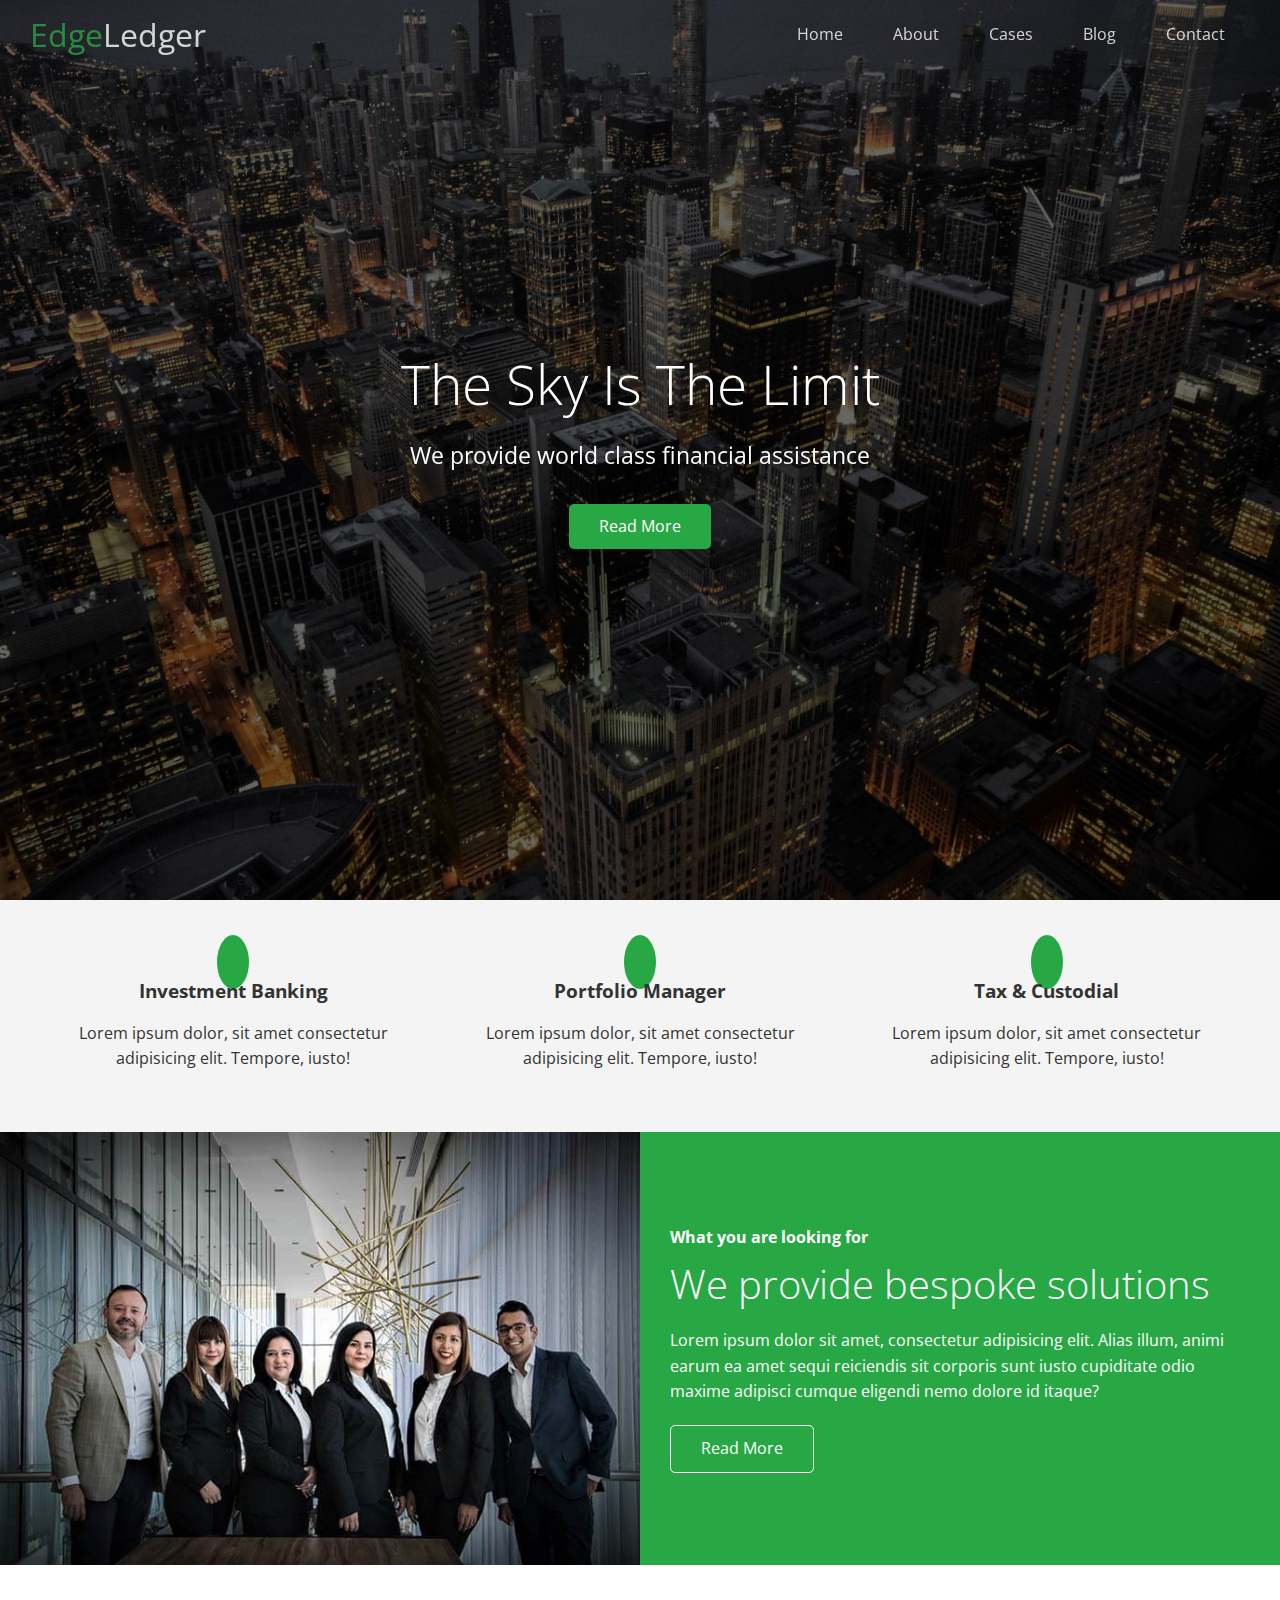
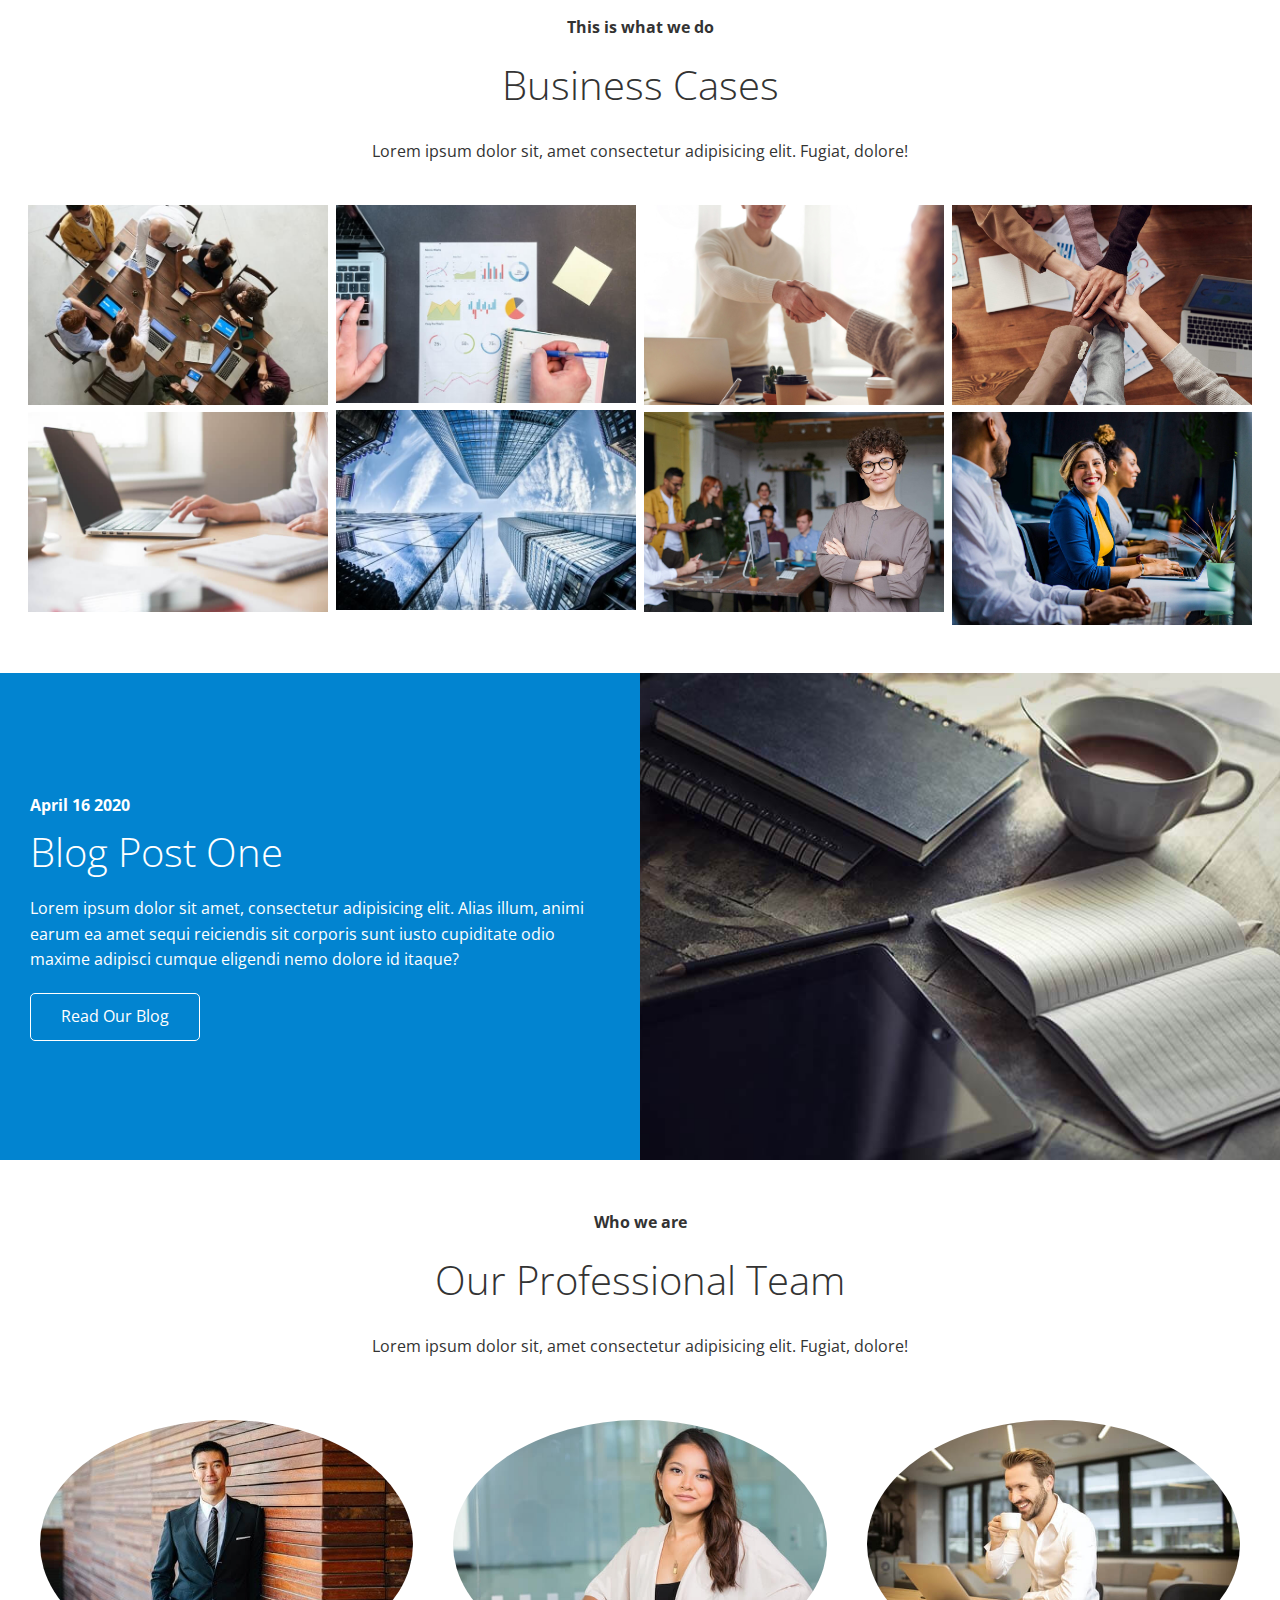
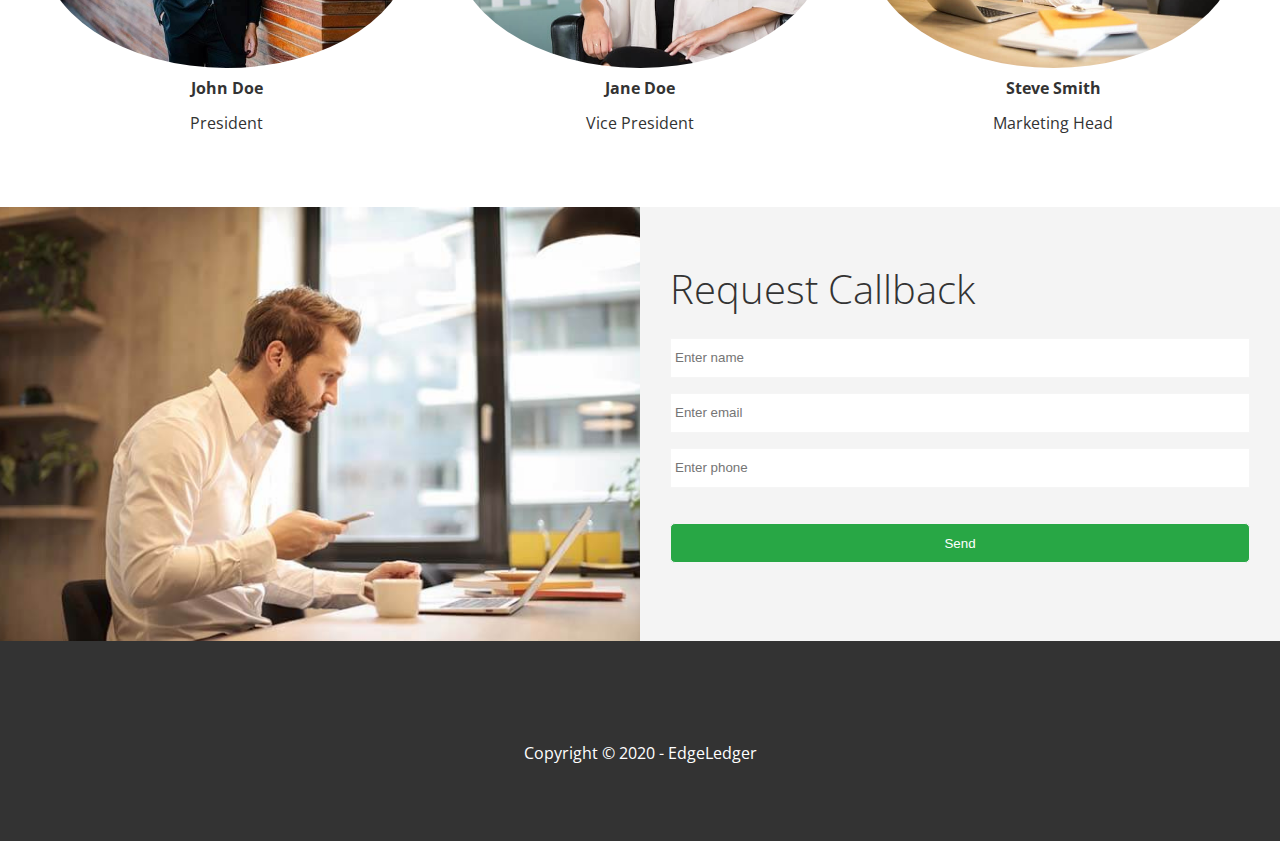
==== index.html @ 9c53c8dc "Initial commit" ====
<!DOCTYPE html>
<html lang="en">
  <head>
    <meta charset="UTF-8" />
    <meta name="viewport" content="width=device-width, initial-scale=1.0" />
    <link rel="shortcut icon" type="image/x-icon" href="/favicon.ico" />
    <link
      rel="stylesheet"
      href="https://cdnjs.cloudflare.com/ajax/libs/font-awesome/5.13.0/css/all.min.css"
      integrity="sha256-h20CPZ0QyXlBuAw7A+KluUYx/3pK+c7lYEpqLTlxjYQ="
      crossorigin="anonymous"
    />
    <link rel="stylesheet" href="css/lightbox.min.css" />
    <link rel="stylesheet" href="css/utilities.css" />
    <link rel="stylesheet" href="css/style.css" />
    <title>Welcome To EdgeLedger</title>
  </head>
  <body id="home">
    <header class="hero">
      <div id="navbar" class="navbar top">
        <h1 class="logo">
          <span class="text-primary"><i class="fas fa-book-open"></i> Edge</span
          >Ledger
        </h1>
        <nav>
          <ul>
            <li><a href="#home">Home</a></li>
            <li><a href="#about">About</a></li>
            <li><a href="#cases">Cases</a></li>
            <li><a href="#blog">Blog</a></li>
            <li><a href="#contact">Contact</a></li>
          </ul>
        </nav>
      </div>

      <div class="content">
        <h1>The Sky Is The Limit</h1>
        <p>We provide world class financial assistance</p>
        <a href="#about" class="btn"
          ><i class="fas fa-chevron-right"></i> Read More</a
        >
      </div>
    </header>

    <main>
      <!-- About: Icons -->
      <section id="about" class="icons bg-light">
        <div class="flex-items">
          <div>
            <i class="fas fa-university fa-2x"></i>
            <div>
              <h3>Investment Banking</h3>
              <p>
                Lorem ipsum dolor, sit amet consectetur adipisicing elit.
                Tempore, iusto!
              </p>
            </div>
          </div>
          <div>
            <i class="fas fa-book-reader fa-2x"></i>
            <div>
              <h3>Portfolio Manager</h3>
              <p>
                Lorem ipsum dolor, sit amet consectetur adipisicing elit.
                Tempore, iusto!
              </p>
            </div>
          </div>
          <div>
            <i class="fas fa-pencil-alt fa-2x"></i>
            <div>
              <h3>Tax & Custodial</h3>
              <p>
                Lorem ipsum dolor, sit amet consectetur adipisicing elit.
                Tempore, iusto!
              </p>
            </div>
          </div>
        </div>
      </section>

      <!-- About:Solutions -->
      <section class="solutions flex-columns">
        <div class="row">
          <div class="column">
            <div class="column-1">
              <img src="images/home/people.jpg" alt="" />
            </div>
          </div>
          <div class="column">
            <div class="column-2 bg-primary">
              <h4>What you are looking for</h4>
              <h2>We provide bespoke solutions</h2>
              <p>
                Lorem ipsum dolor sit amet, consectetur adipisicing elit. Alias
                illum, animi earum ea amet sequi reiciendis sit corporis sunt
                iusto cupiditate odio maxime adipisci cumque eligendi nemo
                dolore id itaque?
              </p>
              <a href="#" class="btn btn-outline">
                <i class="fas fa-chevron"></i>
                Read More
              </a>
            </div>
          </div>
        </div>
      </section>

      <!-- Cases -->
      <section id="cases" class="cases flex-grid section-padding">
        <header class="section-header">
          <h4>This is what we do</h4>
          <h2>Business Cases</h2>
          <p>
            Lorem ipsum dolor sit, amet consectetur adipisicing elit. Fugiat,
            dolore!
          </p>
        </header>
        <div class="row">
          <div class="column">
            <a
              href="images/cases/cases1.jpg"
              data-lightbox="cases"
              data-title="Lorem ipsum dolor sit, amet consectetur adipisicing elit. Fugiat,
              dolore!"
            >
              <img src="images/cases/cases1.jpg" alt="" />
            </a>
            <a
              href="images/cases/cases2.jpg"
              data-lightbox="cases"
              data-title="Lorem ipsum dolor sit, amet consectetur adipisicing elit. Fugiat,
              dolore!"
            >
              <img src="images/cases/cases2.jpg" alt="" />
            </a>
          </div>
          <div class="column">
            <a
              href="images/cases/cases3.jpg"
              data-lightbox="cases"
              data-title="Lorem ipsum dolor sit, amet consectetur adipisicing elit. Fugiat,
            dolore!"
            >
              <img src="images/cases/cases3.jpg" alt="" />
            </a>
            <a
              href="images/cases/cases4.jpg"
              data-lightbox="cases"
              data-title="Lorem ipsum dolor sit, amet consectetur adipisicing elit. Fugiat,
              dolore!"
            >
              <img src="images/cases/cases4.jpg" alt="" />
            </a>
          </div>
          <div class="column">
            <a
              href="images/cases/cases5.jpg"
              data-lightbox="cases"
              data-title="Lorem ipsum dolor sit, amet consectetur adipisicing elit. Fugiat,
            dolore!"
            >
              <img src="images/cases/cases5.jpg" alt="" />
            </a>
            <a
              href="images/cases/cases6.jpg"
              data-lightbox="cases"
              data-title="Lorem ipsum dolor sit, amet consectetur adipisicing elit. Fugiat,
              dolore!"
            >
              <img src="images/cases/cases6.jpg" alt="" />
            </a>
          </div>
          <div class="column">
            <a
              href="images/cases/cases7.jpg"
              data-lightbox="cases"
              data-title="Lorem ipsum dolor sit, amet consectetur adipisicing elit. Fugiat,
            dolore!"
            >
              <img src="images/cases/cases7.jpg" alt="" />
            </a>
            <a
              href="images/cases/cases8.jpg"
              data-lightbox="cases"
              data-title="Lorem ipsum dolor sit, amet consectetur adipisicing elit. Fugiat,
              dolore!"
            >
              <img src="images/cases/cases8.jpg" alt="" />
            </a>
          </div>
        </div>
      </section>

      <!-- Blog -->
      <section id="blog" class="blog flex-columns flex-reverse">
        <div class="row">
          <div class="column">
            <div class="column-1">
              <img src="images/home/blog.jpg" alt="" />
            </div>
          </div>
          <div class="column">
            <div class="column-2 bg-secondary">
              <h4>April 16 2020</h4>
              <h2>Blog Post One</h2>
              <p>
                Lorem ipsum dolor sit amet, consectetur adipisicing elit. Alias
                illum, animi earum ea amet sequi reiciendis sit corporis sunt
                iusto cupiditate odio maxime adipisci cumque eligendi nemo
                dolore id itaque?
              </p>
              <a href="blog.html" class="btn btn-outline">
                <i class="fas fa-chevron"></i>
                Read Our Blog
              </a>
            </div>
          </div>
        </div>
      </section>

      <!-- Team -->
      <section id="team" class="team section-padding">
        <header class="section-header">
          <h4>Who we are</h4>
          <h2>Our Professional Team</h2>
          <p>
            Lorem ipsum dolor sit, amet consectetur adipisicing elit. Fugiat,
            dolore!
          </p>
        </header>
        <div class="flex-items">
          <div>
            <img src="images/team/person1.jpg" alt="" />
            <h4>John Doe</h4>
            <p>President</p>
          </div>
          <div>
            <img src="images/team/person2.jpg" alt="" />
            <h4>Jane Doe</h4>
            <p>Vice President</p>
          </div>
          <div>
            <img src="images/team/person3.jpg" alt="" />
            <h4>Steve Smith</h4>
            <p>Marketing Head</p>
          </div>
        </div>
      </section>

      <!-- Contact -->
      <section id="contact" class="contact flex-columns">
        <div class="row">
          <div class="column">
            <div class="column-1">
              <img src="images/home/contact.jpg" alt="" />
            </div>
          </div>
          <div class="column">
            <div class="column-2 bg-light">
              <h2>Request Callback</h2>
              <form
                name="contact-form"
                class="callback-form"
                method="POST"
                data-netlify="true"
              >
                <div class="form-control">
                  <label for="name"></label>
                  <input
                    type="text"
                    name="name"
                    id="name"
                    placeholder="Enter name"
                  />
                </div>
                <div class="form-control">
                  <label for="email"></label>
                  <input
                    type="email"
                    name="email"
                    id="email"
                    placeholder="Enter email"
                  />
                </div>
                <div class="form-control">
                  <label for="phone"></label>
                  <input
                    type="text"
                    name="phone"
                    id="phone"
                    placeholder="Enter phone"
                  />
                </div>
                <input type="submit" value="Send" id="submit" class="btn" />
              </form>
            </div>
          </div>
        </div>
      </section>
    </main>

    <footer class="footer bg-dark">
      <div class="social">
        <a href="#"><i class="fab fa-facebook fa-2x"></i></a>
        <a href="#"><i class="fab fa-twitter fa-2x"></i></a>
        <a href="#"><i class="fab fa-youtube fa-2x"></i></a>
        <a href="#"><i class="fab fa-linkedin fa-2x"></i></a>
      </div>
      <p>Copyright &copy; 2020 - EdgeLedger</p>
    </footer>
    <script
      src="https://code.jquery.com/jquery-3.5.1.min.js"
      integrity="sha256-9/aliU8dGd2tb6OSsuzixeV4y/faTqgFtohetphbbj0="
      crossorigin="anonymous"
    ></script>
    <script src="./js/lightbox.min.js"></script>
    <script>
      const navbar = document.getElementById("navbar");
      let scrolled = false;
      window.onscroll = function () {
        if (window.pageYOffset > 100) {
          navbar.classList.remove("top");
          if (!scrolled) {
            navbar.style.transform = "translateY(-70px)";
          }
          setTimeout(function () {
            navbar.style.transform = "translateY(0)";
            scrolled = true;
          }, 200);
        } else {
          navbar.classList.add("top");
          scrolled = false;
        }
      };

      // Smooth Scrolling
      $("#navbar a, .btn").on("click", function (e) {
        if (this.hash !== "") {
          e.preventDefault();

          const hash = this.hash;

          $("html, body").animate(
            {
              scrollTop: $(hash).offset().top - 100,
            },
            800
          );
        }
      });
    </script>
  </body>
</html>
---- css/utilities.css ----
/* Text colors */
.text-primary {
  color: #28a745;
}

.text-secondary {
  color: #0284d0;
}

/* Button */
.btn {
  cursor: pointer;
  display: inline-block;
  padding: 10px 30px;
  color: #fff;
  background-color: #28a745;
  border: none;
  border-radius: 5px;
}

.btn:hover {
  opacity: 0.9;
}

.btn-primary, .bg-primary {
 background: #28a745;
 color: #fff;
}
.btn-secondary, .bg-secondary {
 background: #0284d0;
 color: #fff;
}
.btn-dark, .bg-dark {
 background: #333;
 color: #fff;
}
.btn-light, .bg-light {
 background: #f4f4f4;
 color: #333;
}

.btn-outline {
  background: transparent;
  border: 1px solid #fff;
}

/* Flex items */
.flex-items {
  display: flex;
  text-align: center;
  justify-content: center;
  text-align: center;
  height: 100%;
}

.flex-items > div {
  padding: 20px;
}

/* Flex columns */
.flex-columns.flex-reverse .row {
  flex-direction: row-reverse;
}

.flex-columns .row {
  display: flex;
  flex-direction: row;
  flex-wrap: wrap;
  width: 100%;
}

.flex-columns .column {
  display: flex;
  flex-direction: column;
  flex-basis: 100%;
  flex: 1;
}

.flex-columns .column .column-1,
.flex-columns .column .column-2 {
  height: 100%;
}

.flex-columns img {
  width: 100%;
  height: 100%;
  object-fit: cover;
}

.flex-columns .column-2 {
  display: flex;
  flex-direction: column;
  align-items: flex-start;
  justify-content: center;
  padding: 30px;
}

.flex-columns h2 {
  font-size: 40px;
  font-weight: 100;
}

.flex-columns h4 {
  margin-bottom: 10px;
}

.flex-columns p {
  margin: 20px 0;
}

/* Section header */
.section-header {
  padding: 30px;
  display: flex;
  flex-direction: column;
  align-items: center;
  justify-content: center;
  text-align: center;
}

.section-header h2 {
  font-size: 40px;
  margin: 20px 0;
}

.section-padding {
  padding: 20px 20px 40px;
}

/* Flex grid */
.flex-grid .row {
  display: flex;
  flex-wrap: wrap;
  padding: 0 4px;
}

.flex-grid .column {
  flex: 25%;
  max-width: 25%;
  padding: 0 4px;
}
---- css/style.css ----
@import url('https://fonts.googleapis.com/css2?family=Open+Sans:wght@300;400&display=swap');

* {
    box-sizing: border-box;
    padding: 0;
    margin: 0;
}

body {
    font-family: 'Open Sans', sans-serif;
    background: #fff;
    color: #333;
    line-height: 1.6;
}

ul {
    list-style: none;
}

a {
    color: #333;
    text-decoration: none;
}

h1, h2 {
    font-weight: 300;
    line-height: 1.2;
}

p {
    margin: 10px 0;
}

img {
    width: 100%;
}

/* Navbar */
.navbar {
    display: flex;
    align-items: center;
    justify-content: space-between;
    background-color: #333;
    color: #fff;
    opacity: 0.8;
    width: 100%;
    height: 70px;
    position: fixed;
    top: 0px;
    padding: 0 30px;
    transition: 0.5s;
    transition: 0.5s;
}

.navbar.top {
    background: transparent;
}

.navbar a {
    color: #fff;
    padding: 10px 20px;
    margin: 0 5px;
}

.navbar a:hover {
    border-bottom: #28a745 2px solid;
}

.navbar ul {
    display: flex;
}

.navbar .logo {
    font-weight: 400;
}

/* Header */
.hero {
    background: url('../images/home/showcase.jpg') no-repeat center center/cover;
    height: 100vh;
    position: relative;
    color: #fff;
}

.hero.blog{
    background: url('../images/blog/blog.jpg') no-repeat center center/cover;
    height:30vh
}

.hero .content {
    display: flex;
    flex-direction: column;
    align-items: center;
    justify-content: center;
    text-align: center;
    height: 100%;
    padding: 0 20px;
}

.hero .content h1 {
    font-size: 55px;
}

.hero .content p {
    font-size: 23px;
    max-width: 600px;
    margin: 20px 0 30px;
}

.hero::before {
    content: '';
    position: absolute;
    top: 0;
    left: 0;
    width: 100%;
    height: 100%;
    background: rgba(0,0,0,0.6);
}

.hero * {
    z-index: 10;
}

.hero.blog {
    background: url('../images/home/blog.jpg') no-repeat center center/cover;
    height: 30vh;
}

/* Icons */
.icons {
    padding: 30px;
}

.icons h3 {
    font-weight: bold;
    margin-bottom: 15px;
}

.icons i {
    background-color: #28a745;
    color: #fff;
    padding: 1rem;
    border-radius: 50%;
    margin-bottom: 15px;
}

.cases img:hover {
    opacity: 0.7;
}

.team img {
    border-radius: 50%;
}

/* Callback form */
.callback-form {
    width: 100%;
    padding: 20px 0;
}

.callback-form label {
    display: block;
    margin-bottom: 5px;
}

.callback-form .form-control {
    margin-bottom: 15px;
}

.callback-form input {
    width: 100%;
    padding: 4px;
    height: 40px;
    border: #f5f5f5 1px solid;
}

.callback-form input:focus {
    outline-color: #28a745;
}

.callback-form .btn {
    padding: 12px 0;
    margin-top: 20px;
}

/* Post */
.post {
    padding: 50px 30px;
}

.post h2 {
    font-size: 40px;
    margin-bottom: 20px;
    padding-bottom: 10px;
    border-bottom: #ccc solid 1px;
}

.post .meta {
    margin-bottom: 30px;
}

.post img {
    width: 300px;
    border-radius: 50%;
    display: block;
    margin: 0 auto 30px;
}

/* Post */
.post{
    padding: 50px 30px;
}

.post h2{
  font-size: 40px;
  margin-bottom: 20px;
  padding-bottom: 10px;
  border-bottom: #ccc 1px solid;
}

/* Footer */
.footer {
    display: flex;
    flex-direction: column;
    align-items: center;
    justify-content: center;
    text-align: center;
    height: 200px;
}

.footer a {
    color: #fff;
}

.footer a:hover {
    color: #28a745;
}

.footer .social > * {
    margin-right: 30px;
}

/* Mobile */
@media(max-width: 768px) {
    .navbar {
        flex-direction: column;
        height: 120px;
        padding: 20px;
    }

    .navbar a {
        padding: 10px 10px;
        margin: 0 3px;
    }

    .flex-items {
        flex-direction: column;
    }

    .flex-columns .column, .flex-grid .column {
        flex: 100%;
        max-width: 100%;
    }

    .team img {
        width: 70%;
    }
}
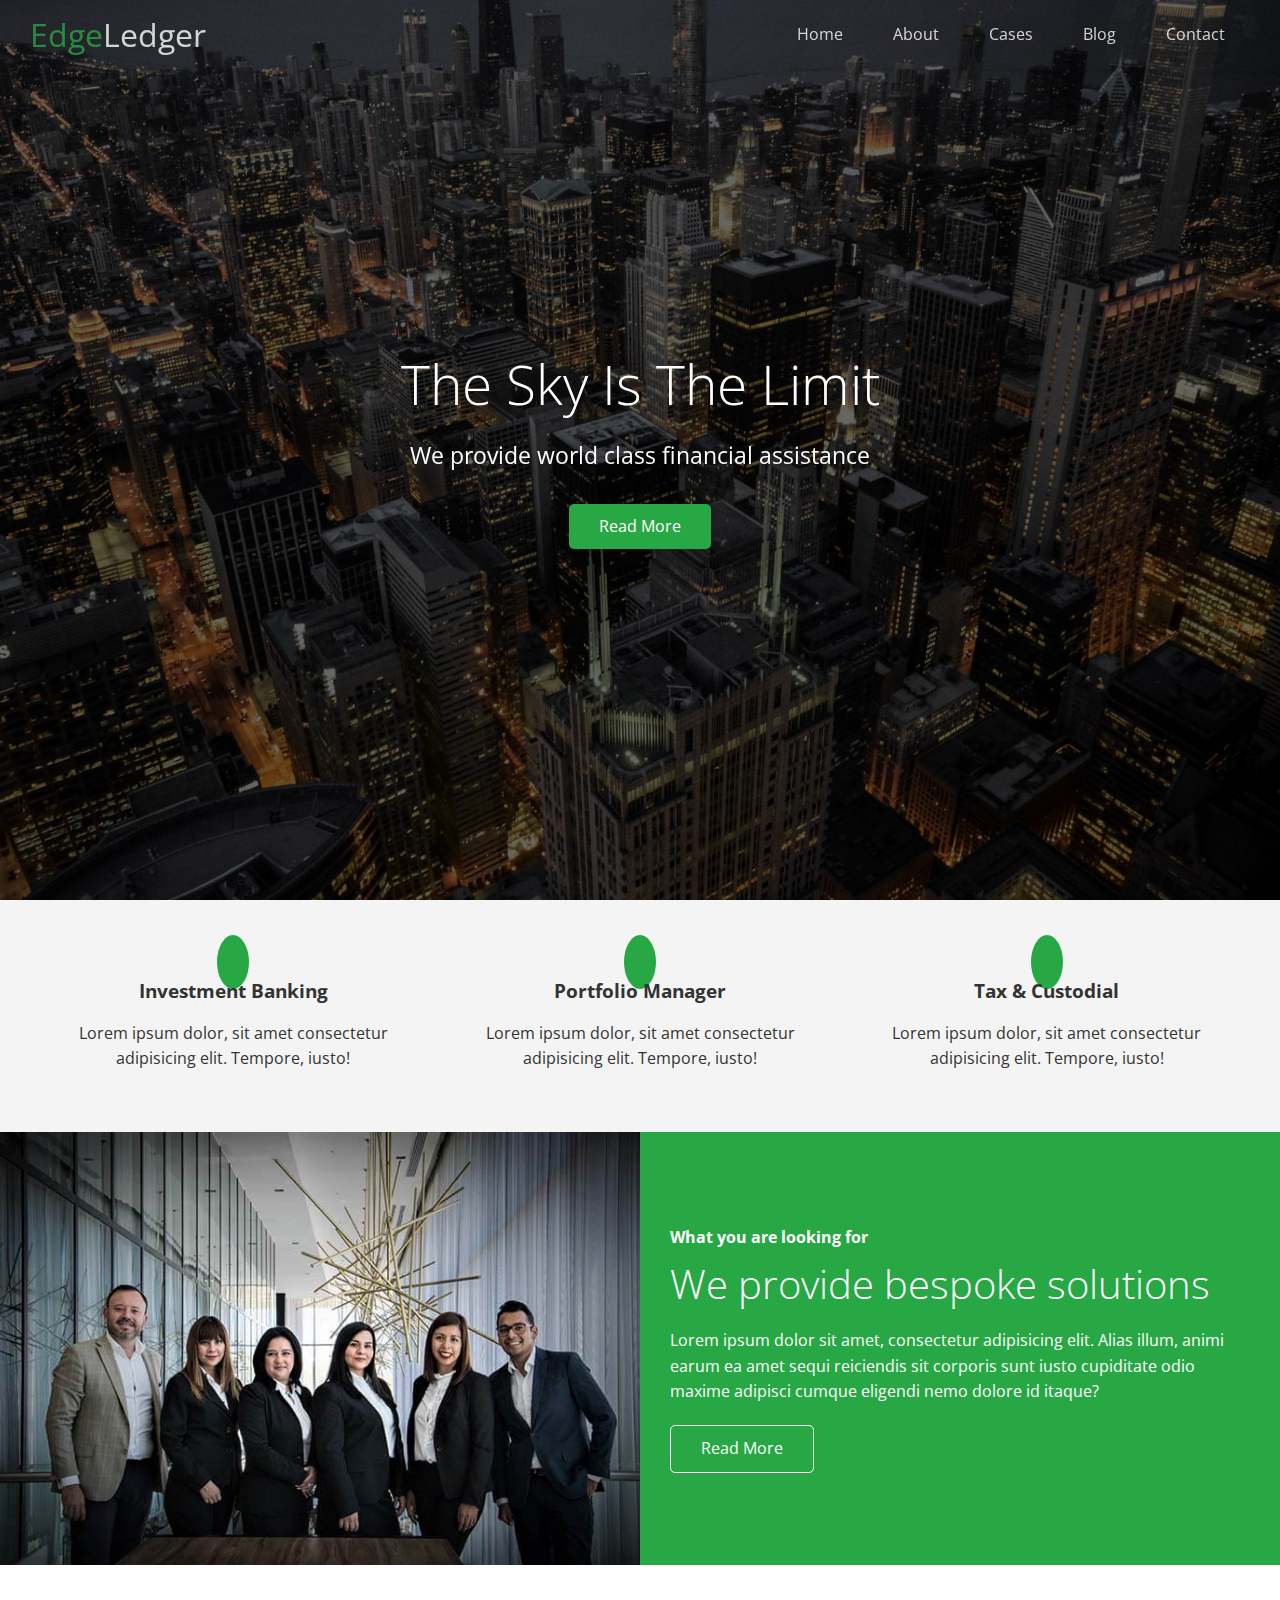
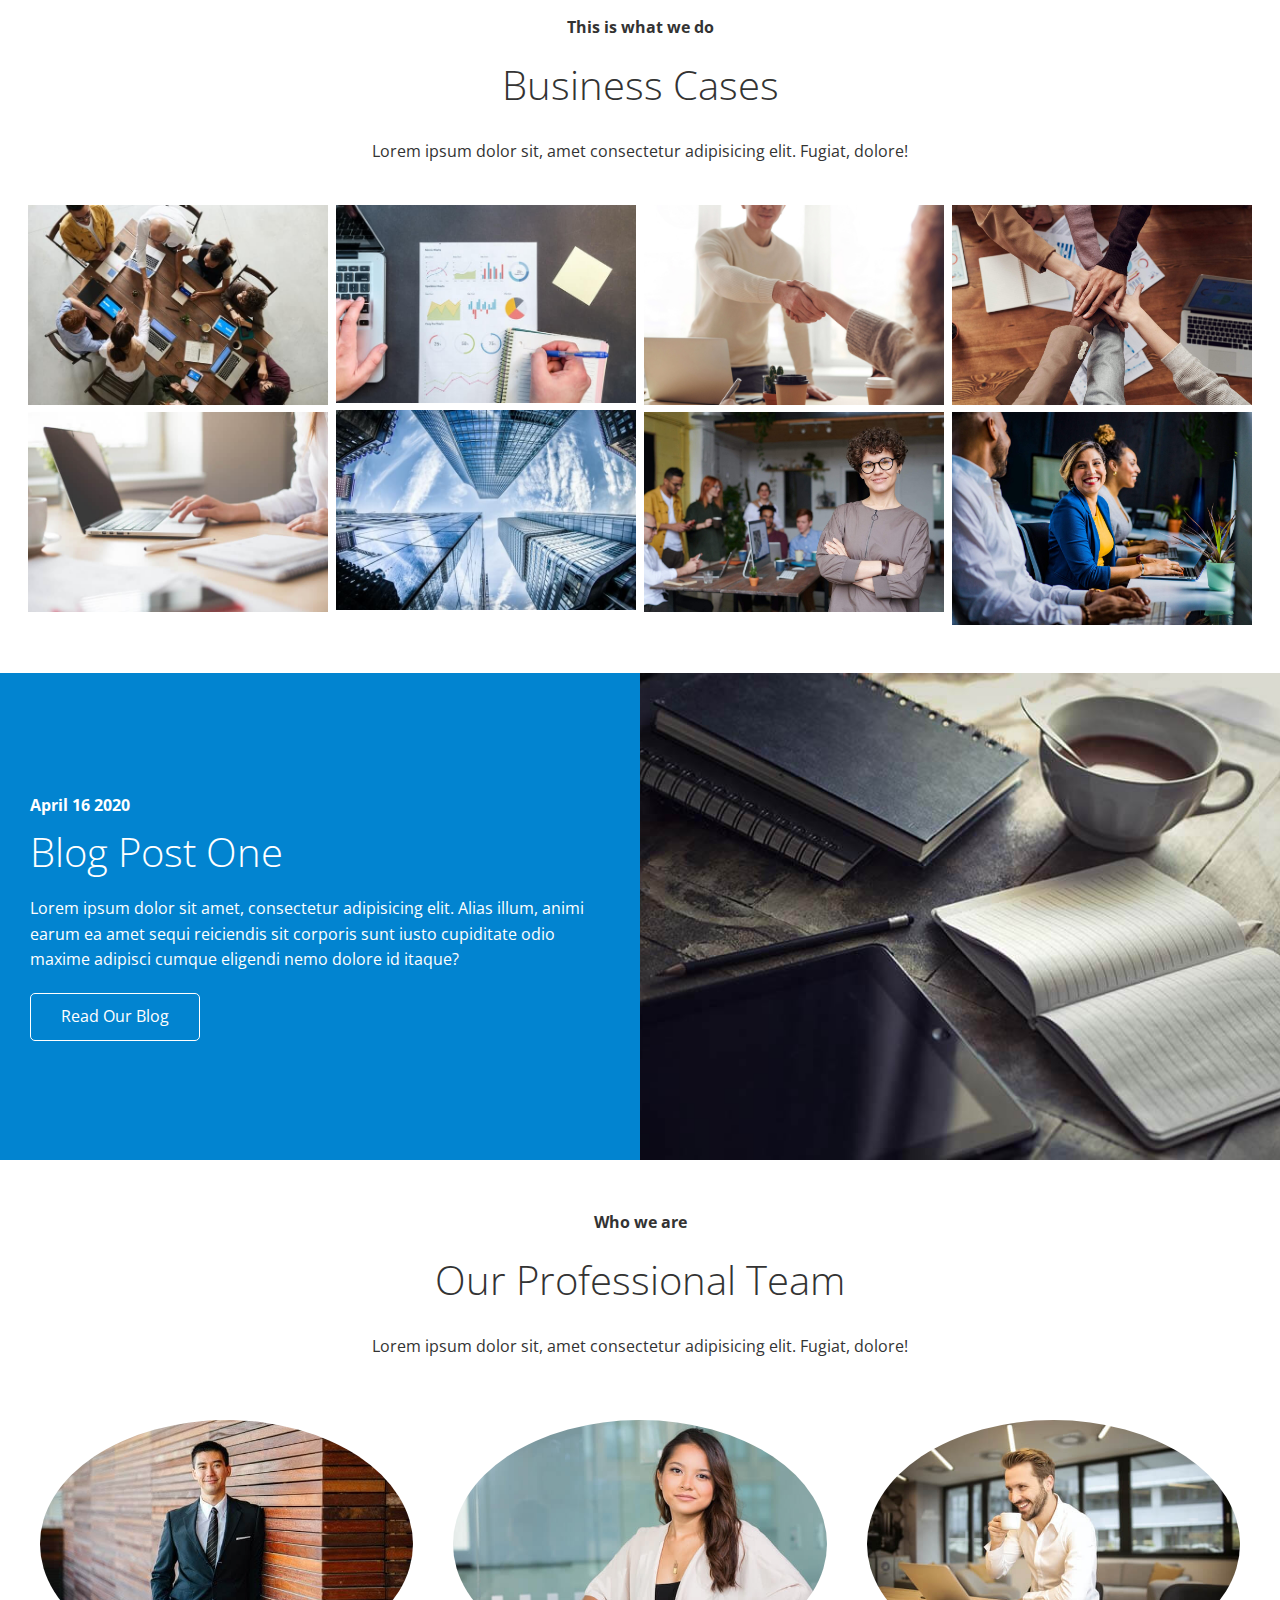
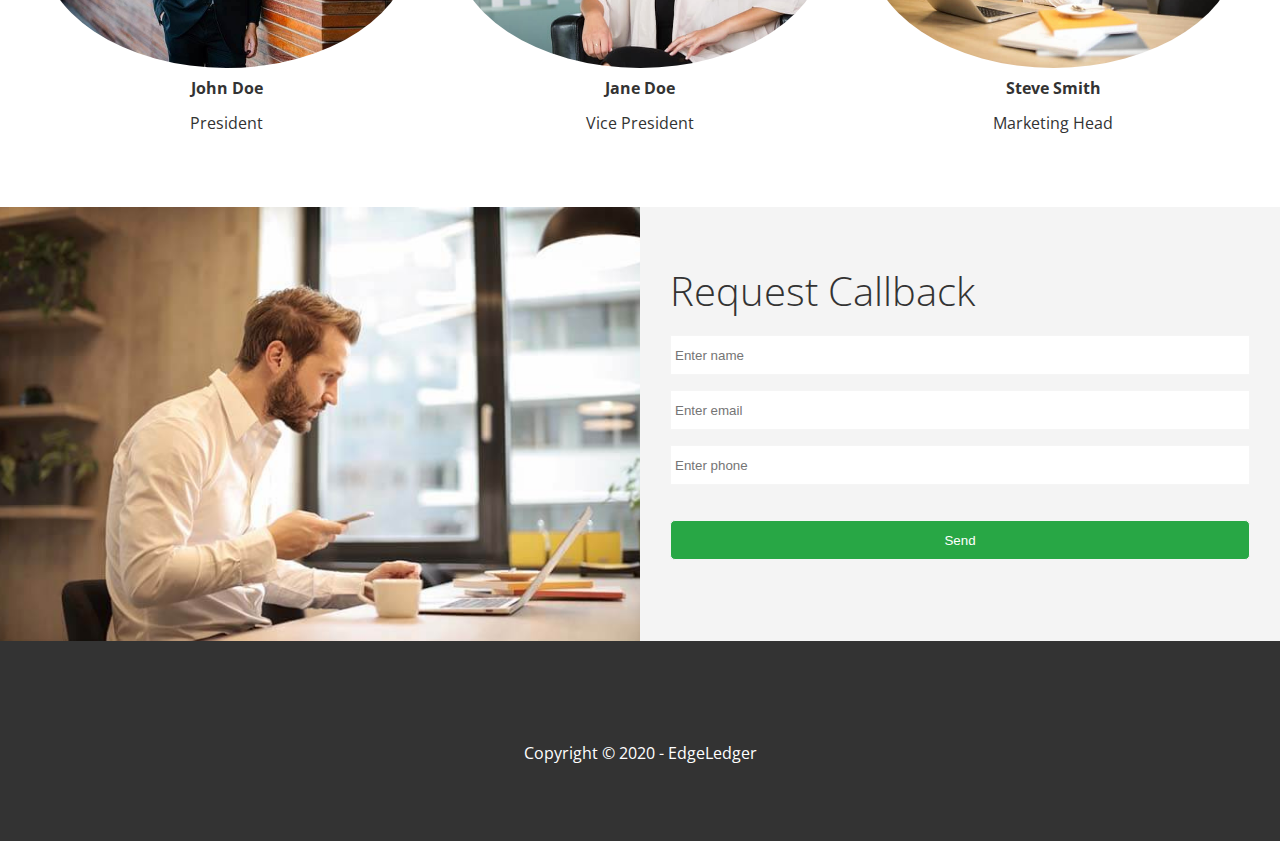
==== commit 7a27ccbc: "Seconnd update" ====
--- a/index.html
+++ b/index.html
@@ -259,38 +259,15 @@
           <div class="column">
             <div class="column-2 bg-light">
               <h2>Request Callback</h2>
-              <form
-                name="contact-form"
-                class="callback-form"
-                method="POST"
-                data-netlify="true"
-              >
+              <form class="callback-form" method="POST" data-netlify="true">
                 <div class="form-control">
-                  <label for="name"></label>
-                  <input
-                    type="text"
-                    name="name"
-                    id="name"
-                    placeholder="Enter name"
-                  />
+                  <input type="text" name="name" placeholder="Enter name" />
                 </div>
                 <div class="form-control">
-                  <label for="email"></label>
-                  <input
-                    type="email"
-                    name="email"
-                    id="email"
-                    placeholder="Enter email"
-                  />
+                  <input type="email" name="email" placeholder="Enter email" />
                 </div>
                 <div class="form-control">
-                  <label for="phone"></label>
-                  <input
-                    type="text"
-                    name="phone"
-                    id="phone"
-                    placeholder="Enter phone"
-                  />
+                  <input type="text" name="phone" placeholder="Enter phone" />
                 </div>
                 <input type="submit" value="Send" id="submit" class="btn" />
               </form>
